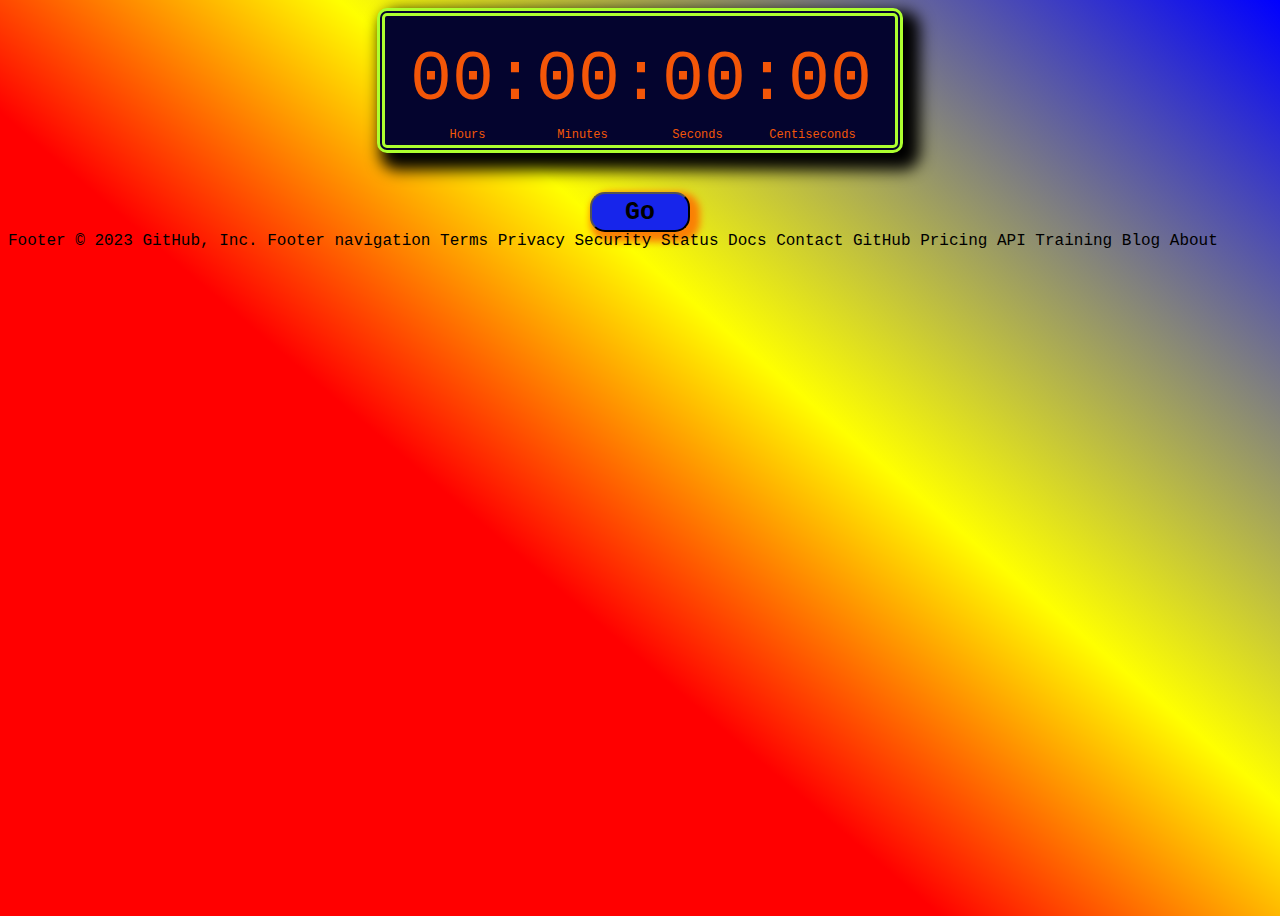
==== index.html @ 2421e038 "Create index.html" ====
<!DOCTYPE html>
<html lang="en">
	<head>
		<meta charset="UTF-8">
		<meta http-equiv="X-UA-Compatible" content="IE=edge">
		<meta name="viewport" content="width=device-width, initial-scale=1.0">
		<title>Mini/Stopwatch app</title>
		<link href="./styles.css" rel="stylesheet">
	</head>
	<body>
		<div class="conteiner">
			<div id='timer'>00:00:00:00</div>
			<div id='labels'>
				<span id='hh'>Hours</span>
				<span id='mm'>Minutes</span>
				<span id='ss'>Seconds</span>
				<span id='ms'>Centiseconds</span>
			</div>
			<div id='controls'>
				<button onclick='startTimer()' id='go'>Go</button>
				<button onclick='stopTimer()'  id='stop'>Stop</button>
				<button onclick='clearTimer()' id='clear'>Clear</button>
			</div>
		</div>
		<script src="./script.js"></script>
	</body>
</html>
Footer
© 2023 GitHub, Inc.
Footer navigation
Terms
Privacy
Security
Status
Docs
Contact GitHub
Pricing
API
Training
Blog
About
---- styles.css ----
body, button {
  font-family: 'Courier';
}
body {
  height: 100vh;
  background: linear-gradient(45grad, red 40%, yellow 60%, blue);
  overflow: hidden; 
}
.conteiner {
display: flex;
flex-direction: column;
align-items: center;
}
#timer {
  max-width: 460px;
  font-size: 70px;
  background-color: rgb(4, 4, 46);
  border: double 8px greenyellow;
  box-shadow: 10px 10px 15px 7px black;
  color: rgb(243, 86, 8);
  padding: 25px;
  border-radius: 10px;
}
#labels {
  margin-top: -25px;
  z-index: 2;
  color: rgb(243, 86, 8);
  font-size: 12px;
  display: flex;
  flex-wrap: wrap;
  width: 460px;
}
#labels>* {
  width: 25%;
  text-align: center;
}
#controls {
  margin-top: 50px;
}
button {
  width: 100px;
  height: 40px;
  float: left;
  margin-left: 50px;
  font-size: 25px;
  font-weight: bold;
  border-radius: 15px;
  box-shadow: 5px 5px 7px 5px #fa8005;
  margin: 0 auto;
}
button:hover {
  box-shadow: 3px 3px 4px 2px #fa8005;
}
#go    { background-color: rgb(23, 37, 235); }
#stop  { background-color: red;  display: none; }
#clear { background-color: yellow; display: none;}
@media only screen and (max-width: 540px) {
  #timer {
    width: 250px;
    font-size: 38px;
    box-shadow: 5px 5px 7px 4px black;
    padding: 25px;
  }
  #labels {
    width: 280px;
    font-size: 8px;
  }
}
@media only screen and (max-width: 320px) {
  #timer {
    width: 210px;
    font-size: 33px;
  }
  #labels {
    width: 240px;
    font-size: 8px;
  }
}
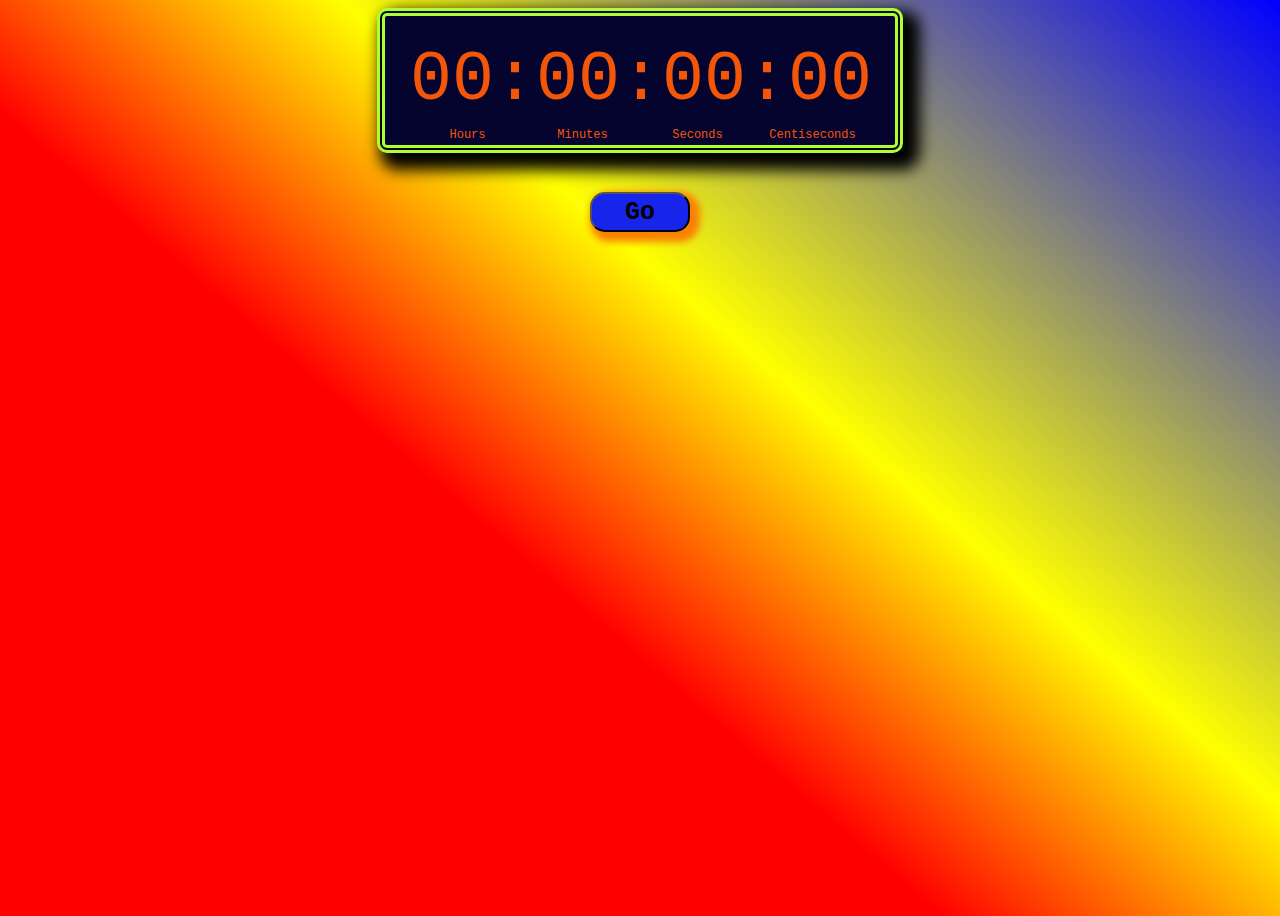
==== commit 9f96ad93: "Update index.html" ====
--- a/index.html
+++ b/index.html
@@ -25,17 +25,3 @@
 		<script src="./script.js"></script>
 	</body>
 </html>
-Footer
-© 2023 GitHub, Inc.
-Footer navigation
-Terms
-Privacy
-Security
-Status
-Docs
-Contact GitHub
-Pricing
-API
-Training
-Blog
-About
